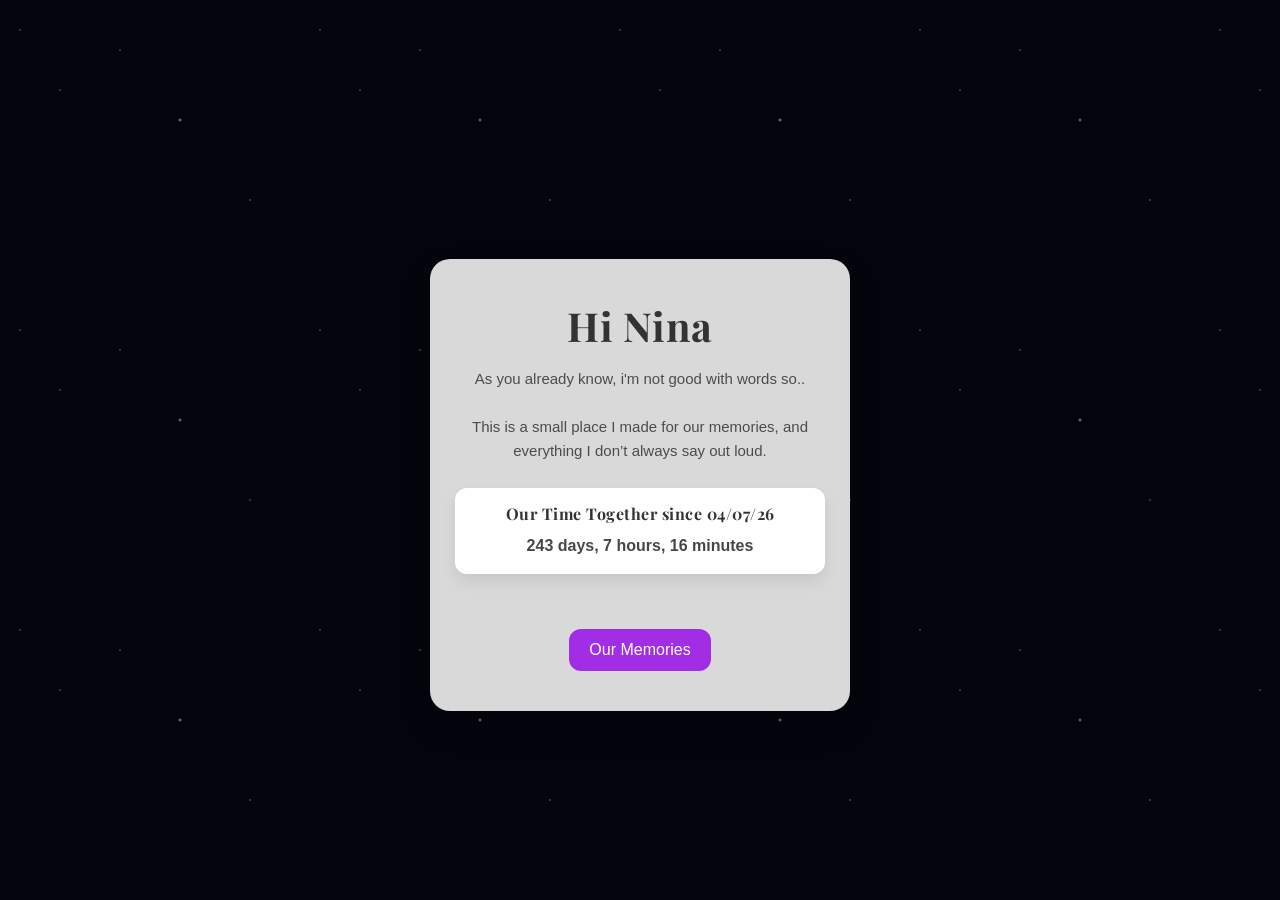
==== home.html @ c5977611 "Add files via upload" ====
<!DOCTYPE html>
<html>
<head>
  <title>For Nina ❤️</title>
  <link rel="stylesheet" href="style.css">
  <link href="https://fonts.googleapis.com/css2?family=Playfair+Display:wght@400;600&family=Poppins:wght@300;400;500&display=swap" rel="stylesheet">
  <meta name="viewport" content="width=device-width, initial-scale=1.0">
</head>

<body class="home-body">

<div class="stars"></div>
<div class="twinkling"></div>

  <div class="letter-card">

    <h1>Hi Nina</h1>

    <p class="letter-text">
      As you already know, i'm not good with words so..
      <br><br>
      This is a small place I made for our memories,
      and everything I don’t always say out loud.
    </p>

    <div class="counter-box">
      <h2>Our Time Together since 04/07/26 </h2>
      <p id="timer">Loading...</p>
    </div>

    <a class="memories-btn" href="memories.html">
       Our Memories
    </a>

  </div>

  <script src="script.js"></script>
</body>
</html>
---- style.css ----
/* =========================
   GLOBAL STYLE
========================= */
html, body {
  width: 100%;
  overflow-x: hidden;
}

* {
  margin: 0;
  padding: 0;
  box-sizing: border-box;
}

body {
  margin: 0;
  font-family: Arial, sans-serif;
  background: linear-gradient(135deg, #c74cec, #b1b1b1);
  color: #333;
}

/* smooth text */
h1, h2, p {
  margin: 0;
}

/* =========================
   GATE SCREEN
========================= */

.gate-body {
  height: 100vh;
  display: flex;
  justify-content: center;
  align-items: center;
  transform: translateY(-10px);
}

.gate-box {
  text-align: center;
  background: white;
  padding: 40px;
  border-radius: 20px;
  box-shadow: 0 10px 25px rgba(0,0,0,0.15);
  animation: fadeIn 0.8s ease;
}

.gate-box h1 {
  font-size: 28px;
  margin-bottom: 20px;
}

.buttons button {
  padding: 10px 25px;
  margin: 10px;
  border: none;
  border-radius: 12px;
  font-size: 16px;
  cursor: pointer;
  transition: 0.2s;
}

/* YES button */
.buttons button:first-child {
  background: hwb(288 15% 14%);
  color: white;
}

.buttons button:first-child:hover {
  background: #800080;
  transform: scale(1.05);
}

/* NO button */
#noBtn {
  background: #ddd;
}

/* =========================
   NAVIGATION
========================= */
.nav {
  position: fixed;
  top: 0;
  left: 0;
  width: 100%;
  display: flex;
  justify-content: flex-start;  /* LEFT aligned */
  gap: 25px;
  padding: 15px 30px;
  background: #800080a1;
  backdrop-filter: blur(10px);
  z-index: 10;      
}

.nav a {
  color: white;
  text-decoration: none;
  font-weight: 500;
  transition: 0.2s;
}

body {
  padding-top: 70px;
}

.nav a:hover {
  color: #ff4f86;
}
/* =========================
   MAIN PAGE LAYOUT
========================= */

.container {
  text-align: center;
  padding: 40px 20px;
}

h1 {
  font-size: 2.5em;
}

.subtitle {
  margin-top: 10px;
  font-size: 1.1em;
  opacity: 0.8;
}

/* message box */
.message {
  background: white;
  margin: 30px auto;
  padding: 20px;
  border-radius: 15px;
  max-width: 500px;
  box-shadow: 0 10px 20px rgba(0,0,0,0.1);
  animation: fadeIn 1s ease;
}



/* =========================
   ANIMATIONS
========================= */

@keyframes fadeIn {
  from {
    opacity: 0;
    transform: translateY(10px);
  }
  to {
    opacity: 1;
    transform: translateY(0);
  }
}/* ENTRY BUTTON */
.enter-btn {
  display: inline-block;
  margin-top: 20px;
  padding: 12px 25px;
  background: #ff4f86;
  color: white;
  text-decoration: none;
  border-radius: 12px;
  transition: 0.2s;
}

.enter-btn:hover {
  transform: scale(1.05);
  background: #ff2f6d;
}

.counter-box {
  background: white;
  margin: 30px auto;
  padding: 20px;
  border-radius: 15px;
  max-width: 500px;
  box-shadow: 0 10px 20px rgba(0,0,0,0.1);
  text-align: center;
  animation: fadeIn 1s ease;
}

.counter-box h2 {
  margin-bottom: 10px;
}

.counter-box p {
  font-size: 18px;
  font-weight: bold;
}

.gate-img {
  width: 150px;
  height: 150px;
  object-fit: cover;
  border-radius: 50%;
  margin-bottom: 15px;
  box-shadow: 0 10px 20px rgba(0,0,0,0.2);
  animation: fadeIn 0.8s ease;
}

/* ===== HOME PAGE BACKGROUND ===== */
.home-body {
  margin: 0;
  height: 100vh;
  display: flex;
  justify-content: center;
  align-items: center;
  background: linear-gradient(135deg, #000000, #000000);
  font-family: Arial, sans-serif;
}

/* ===== MAIN CARD ===== */
.letter-card {
  background: rgba(255, 255, 255, 0.85);
  backdrop-filter: blur(10px);
  padding: 40px 25px;
  border-radius: 20px;
  max-width: 420px;
  text-align: center;
  box-shadow: 0 15px 30px rgba(0,0,0,0.15);
  animation: fadeIn 0.8s ease;
}

/* ===== TEXT ===== */
.letter-card h1 {
  margin-bottom: 15px;
}

.letter-text {
  font-size: 15px;
  line-height: 1.6;
  opacity: 0.85;
}

/* ===== COUNTER ===== */
.counter-box {
  margin-top: 25px;
  padding: 15px;
  border-radius: 12px;
  background: white;
  box-shadow: 0 8px 15px rgba(0,0,0,0.08);
}

.counter-box h2 {
  font-size: 16px;
  margin-bottom: 8px;
}

.counter-box p {
  font-weight: bold;
  font-size: 16px;
}

/* ===== BUTTON ===== */
.memories-btn {
  display: inline-block;
  margin-top: 25px;
  padding: 12px 20px;
  background: #a12de4;
  color: white;
  text-decoration: none;
  border-radius: 12px;
  transition: 0.2s;
}

.memories-btn:hover {
  transform: scale(1.05);
  background: #a12de4a9;
}



/* ===== STAR BACKGROUND BASE ===== */
.stars, .twinkling {
  position: fixed;
  top: 0;
  left: 0;
  width: 100%;
  height: 100%;
  display: block;
  z-index: 0;
}

/* ===== STATIC STARS LAYER ===== */
.stars {
  background: #0b0c2a;
  background-image:
    radial-gradient(2px 2px at 20px 30px, #fff, transparent),
    radial-gradient(2px 2px at 40px 70px, #fff, transparent),
    radial-gradient(1px 1px at 90px 40px, #fff, transparent),
    radial-gradient(1px 1px at 130px 80px, #fff, transparent),
    radial-gradient(2px 2px at 160px 30px, #fff, transparent);
  background-repeat: repeat;
  background-size: 200px 200px;
  opacity: 0.6;
}

/* ===== MOVING TWINKLE LAYER ===== */
.twinkling {
  background: transparent url("https://www.transparenttextures.com/patterns/stardust.png");
  animation: moveStars 60s linear infinite;
  opacity: 0.4;
}

/* animation */
@keyframes moveStars {
  from { background-position: 0 0; }
  to { background-position: -10000px 5000px; }
}

/* GLOBAL FONT */
body {
  font-family: 'Poppins', sans-serif;
}

/* HEADINGS (romantic feel) */
h1, h2 {
  font-family: 'Playfair Display', serif;
  letter-spacing: 0.5px;
}

p {
  line-height: 1.7;
  font-weight: 300;
  opacity: 0.9;
}
/* ===== PAGE BACKGROUND ===== */
.memory-body {
  margin: 0;
  background: #070816; /* pure space dark */
  color: white;
  font-family: 'Poppins', sans-serif;
}

/* ===== TITLE ===== */
.page-title {
  text-align: center;
  margin-top: 30px;
  font-family: 'Playfair Display', serif;
  position: relative;
  z-index: 2;
}

/* ===== TIMELINE CONTAINER ===== */
.timeline {
  position: relative;
  max-width: 800px;
  margin: 50px auto;
  padding: 0 20px;
}

.timeline::before {
  content: "";
  position: absolute;
  left: 30px;
  top: 0;
  width: 2px;
  height: 100%;
  background: rgba(255,255,255,0.2);
}

/* ===== EACH ITEM ===== */
.timeline-item {
  position: relative;
  margin-bottom: 110px;
  padding-left: 80px;
}

/* dot on line */
.timeline-item::before {
  content: "";
  position: absolute;
  left: 24px;   /* THIS is the key fix */
  top: 10px;
  width: 14px;
  height: 14px;
  border-radius: 50%;
  background: #dc4fff;
  box-shadow: 0 0 12px #dc4fff;
}

/* month title */
.timeline-item h2 {
  margin-bottom: 8px;
  font-family: 'Playfair Display', serif;
}

/* caption */
.caption {
  opacity: 0.8;
  margin: 5px 0 15px;
  margin-bottom: 18px;
  opacity: 0.8;
}

/* ===== PHOTOS ===== */
.photos {
  display: flex;
  flex-wrap: wrap;
  margin-top: 10px;
  align-items: center;
  gap: 14px;
  margin-bottom: 25px;
}
.photos img {
  width: 180px;
  height: 180px;
  object-fit: cover;
  border-radius: 14px;
  transition: 0.3s ease;
}

.photos img:hover {
  transform: scale(1.05);
}
/* ===== STAR BASE ===== */
.stars, .twinkling {
  position: fixed;
  top: 0;
  left: 0;
  width: 100%;
  height: 100%;
  z-index: 0;
}

.caption {
  margin-bottom: 15px;
  opacity: 0.8;
}

/* ===== DARK SPACE ===== */
.stars {
  background: #070816;
  background-image:
    radial-gradient(1px 1px at 20px 30px, #fff, transparent),
    radial-gradient(1px 1px at 60px 90px, #fff, transparent),
    radial-gradient(1px 1px at 120px 50px, #fff, transparent),
    radial-gradient(2px 2px at 180px 120px, #fff, transparent),
    radial-gradient(1px 1px at 250px 200px, #fff, transparent);
  background-size: 300px 300px;
  opacity: 0.6;
  position: fixed;
  top: 0;
  left: 0;
  width: 100%;
  height: 100%;
  z-index: 0;
  pointer-events: none;
}

/* ===== MOVING STAR LAYER ===== */
.twinkling {
  background: transparent url("https://www.transparenttextures.com/patterns/stardust.png");
  animation: moveStars 80s linear infinite;
  opacity: 0.25;
  position: fixed;
  top: 0;
  left: 0;
  width: 100%;
  height: 100%;
  z-index: 0;
  pointer-events: none;
}

@keyframes moveStars {
  from { background-position: 0 0; }
  to { background-position: -10000px 5000px; }
}

.music-overlay {
  position: fixed;
  inset: 0;
  background: rgba(0, 0, 0, 0.6);
  display: flex;
  justify-content: center;
  align-items: center;
  z-index: 999;
}

.music-overlay button {
  padding: 10px 25px;
  font-size: 16px;
  border: none;
  border-radius: 12px;
  background: #dc4fff93;
  color: white;
  cursor: pointer;
  transition: 0.2s;
}

.music-overlay button:hover {
  transform: scale(1.05);
}

@media (max-width: 600px) {

  body {
    overflow-x: hidden;
  }

  h1 {
    font-size: 22px;
  }

  h2 {
    font-size: 18px;
  }

  p {
    font-size: 14px;
  }

}

@media (max-width: 600px) {

  .gate-box,
  .letter-card {
    width: 90%;
    max-width: 350px;
    transform: translateY(-2vh);
  }

}@media (max-width: 600px) {

  .photos {
    flex-direction: column;
    align-items: center;
  }

  .photos img {
    width: 90%;
    height: auto;
  }

  .timeline {
    padding: 0 10px;
  }

}

@media (max-width: 600px) {
  body { padding: 10px; }
}

@media (max-width: 600px) {

  button {
    max-width: 100%;
    width: auto;
  }

  .gate-box button,
  .letter-card button {
    width: 90%;
    max-width: 280px;
  }

}
.memory-body .page-title {
  padding-top: 80px;
}

@media (max-width: 600px) {

  .photos {
    display: flex;
    overflow-x: auto;
    gap: 12px;

    scroll-snap-type: x mandatory;
    -webkit-overflow-scrolling: touch;

    padding-bottom: 10px;
  }

  .photos img {
    flex: 0 0 auto;
    width: 85%;
    max-width: 260px;
    height: 220px;

    object-fit: cover;
    border-radius: 14px;

    scroll-snap-align: center;
  }

} .photos::-webkit-scrollbar {
  display: none;
} @media (max-width: 600px) {
  .photos {
    padding-left: 10px;
    padding-right: 10px;
  }
}
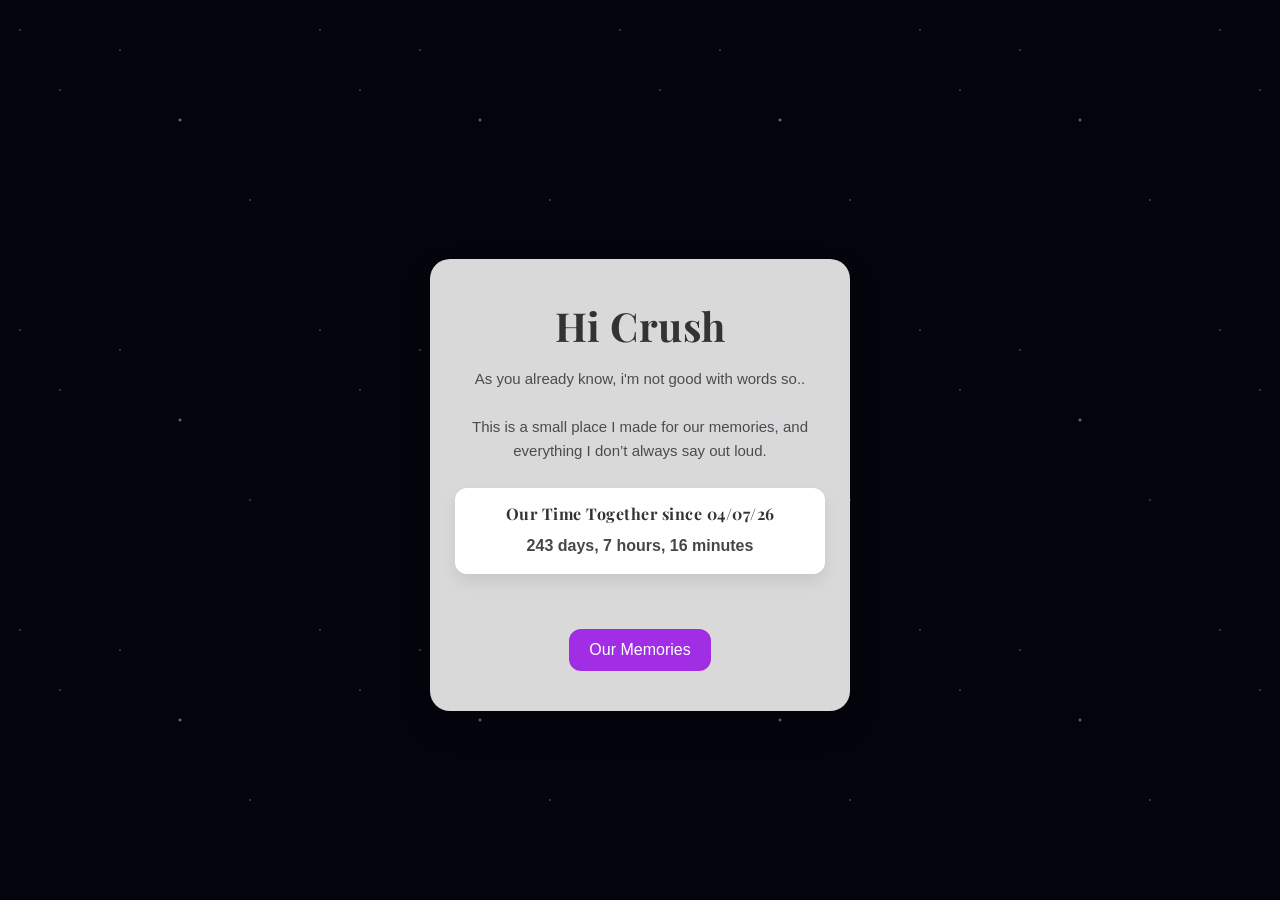
==== commit 575498dc: "Update home.html" ====
--- a/home.html
+++ b/home.html
@@ -1,7 +1,7 @@
 <!DOCTYPE html>
 <html>
 <head>
-  <title>For Nina ❤️</title>
+  <title>For Nina</title>
   <link rel="stylesheet" href="style.css">
   <link href="https://fonts.googleapis.com/css2?family=Playfair+Display:wght@400;600&family=Poppins:wght@300;400;500&display=swap" rel="stylesheet">
   <meta name="viewport" content="width=device-width, initial-scale=1.0">
@@ -14,7 +14,7 @@
 
   <div class="letter-card">
 
-    <h1>Hi Nina</h1>
+    <h1>Hi Crush</h1>
 
     <p class="letter-text">
       As you already know, i'm not good with words so..
@@ -36,4 +36,4 @@
 
   <script src="script.js"></script>
 </body>
-</html>+</html>
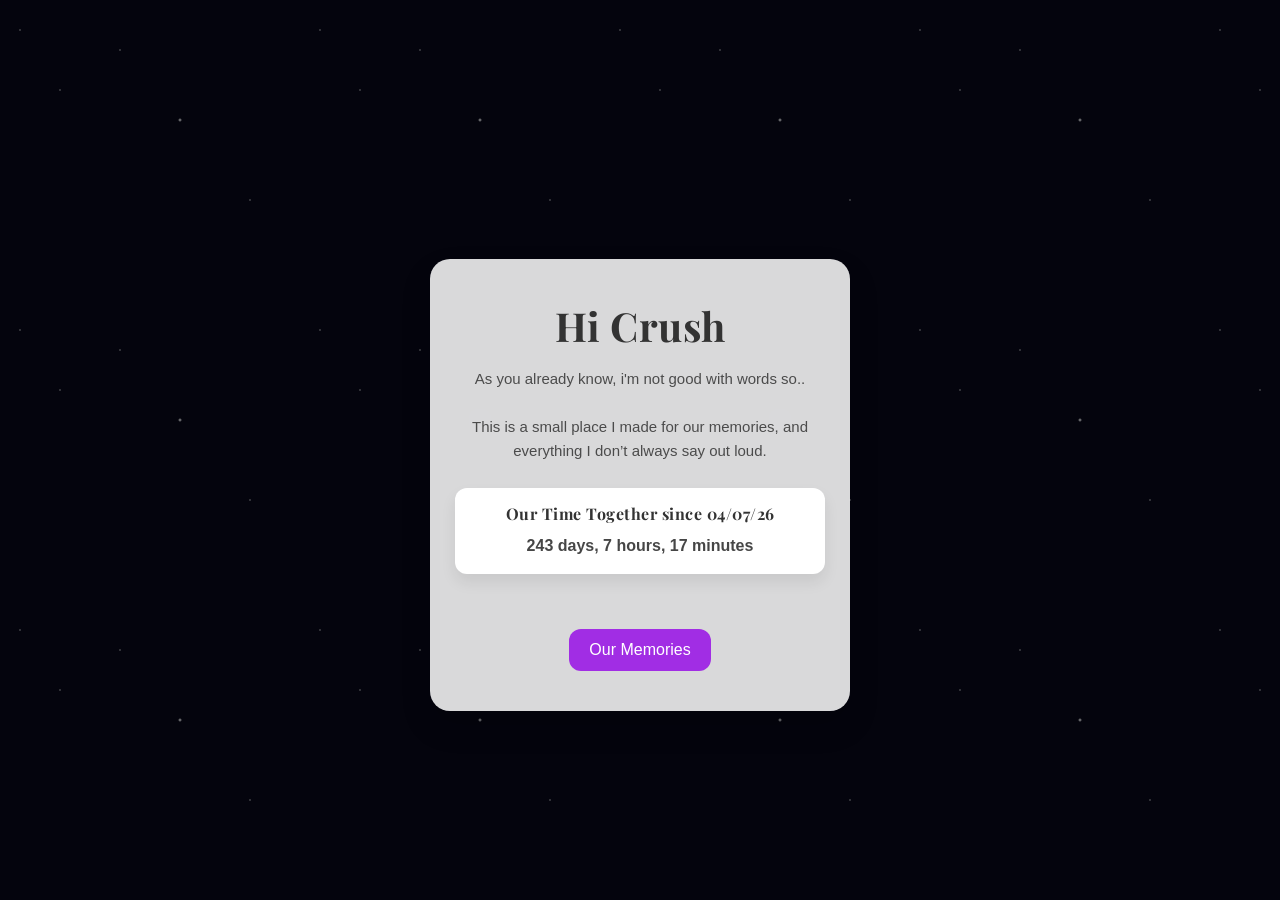
==== commit 8b305a85: "Update home.html" ====
--- a/home.html
+++ b/home.html
@@ -1,7 +1,7 @@
 <!DOCTYPE html>
 <html>
 <head>
-  <title>For Nina</title>
+  <title>just because</title>
   <link rel="stylesheet" href="style.css">
   <link href="https://fonts.googleapis.com/css2?family=Playfair+Display:wght@400;600&family=Poppins:wght@300;400;500&display=swap" rel="stylesheet">
   <meta name="viewport" content="width=device-width, initial-scale=1.0">
